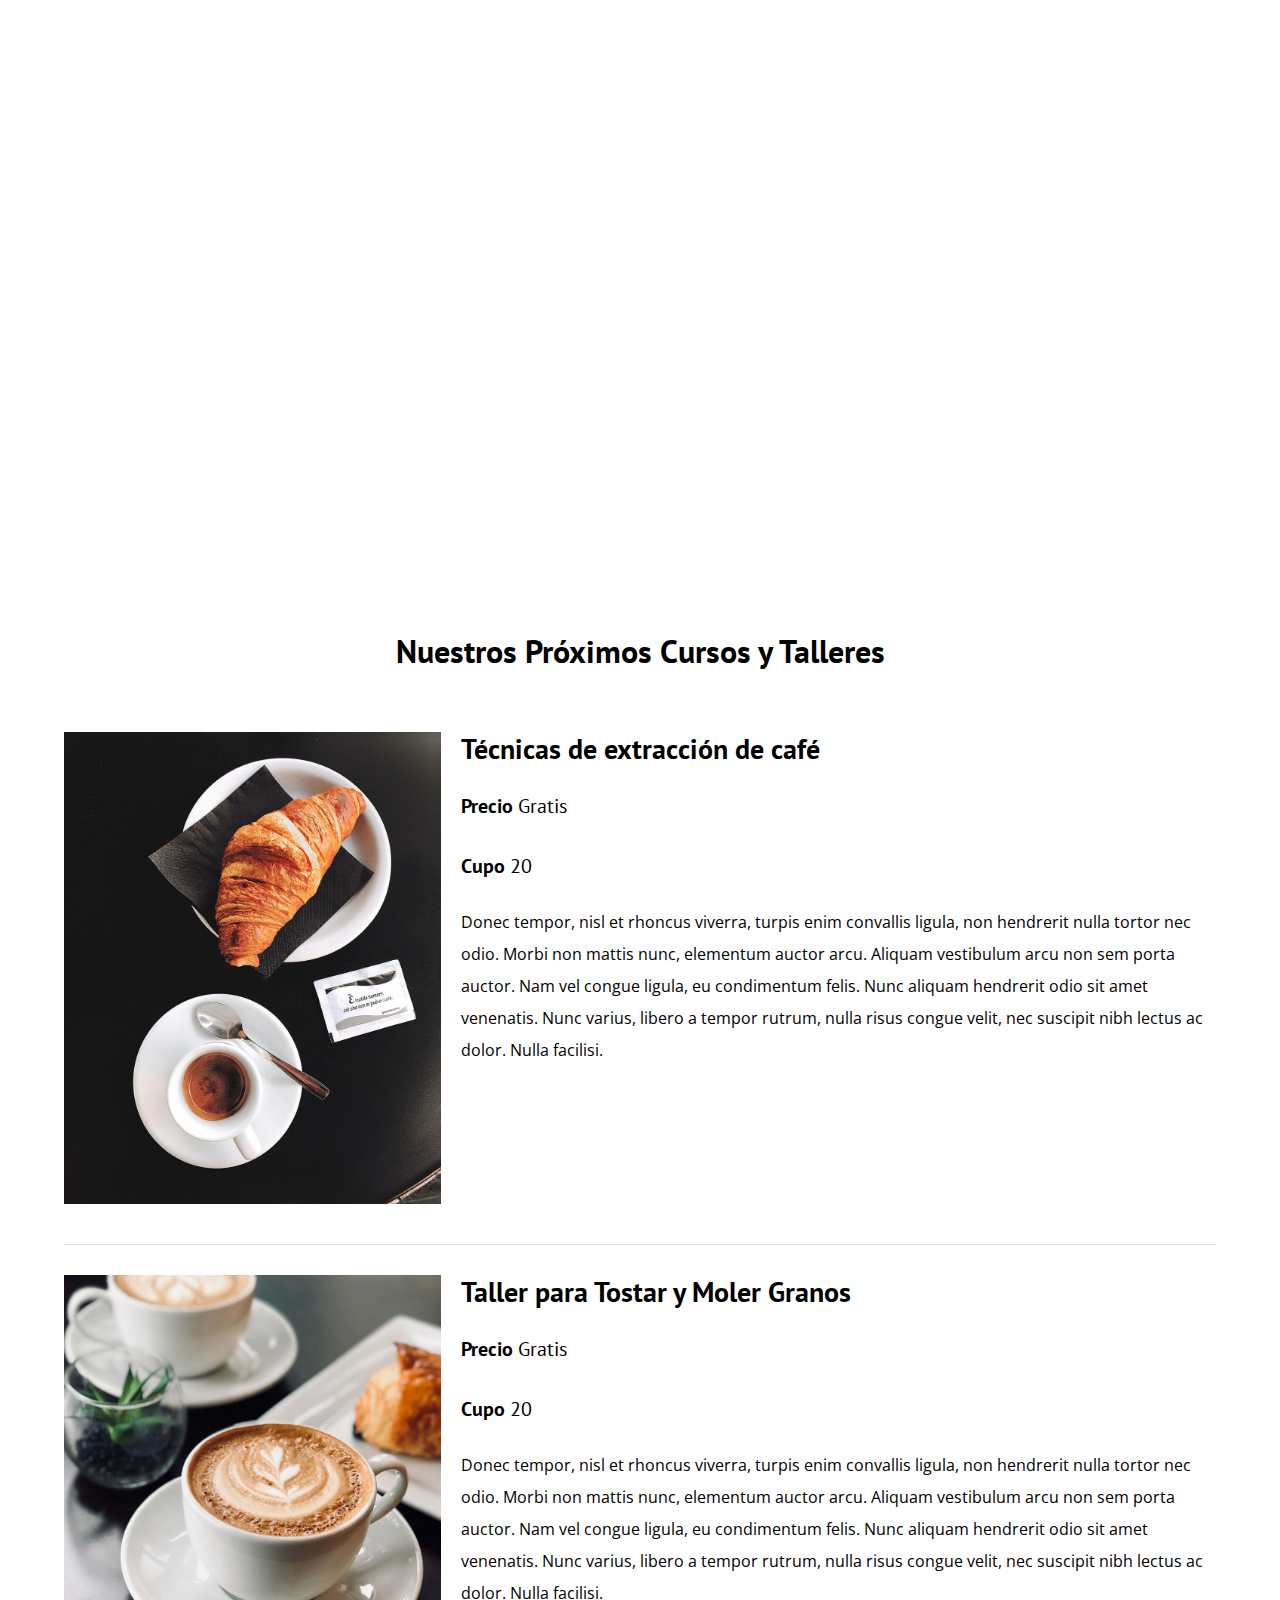
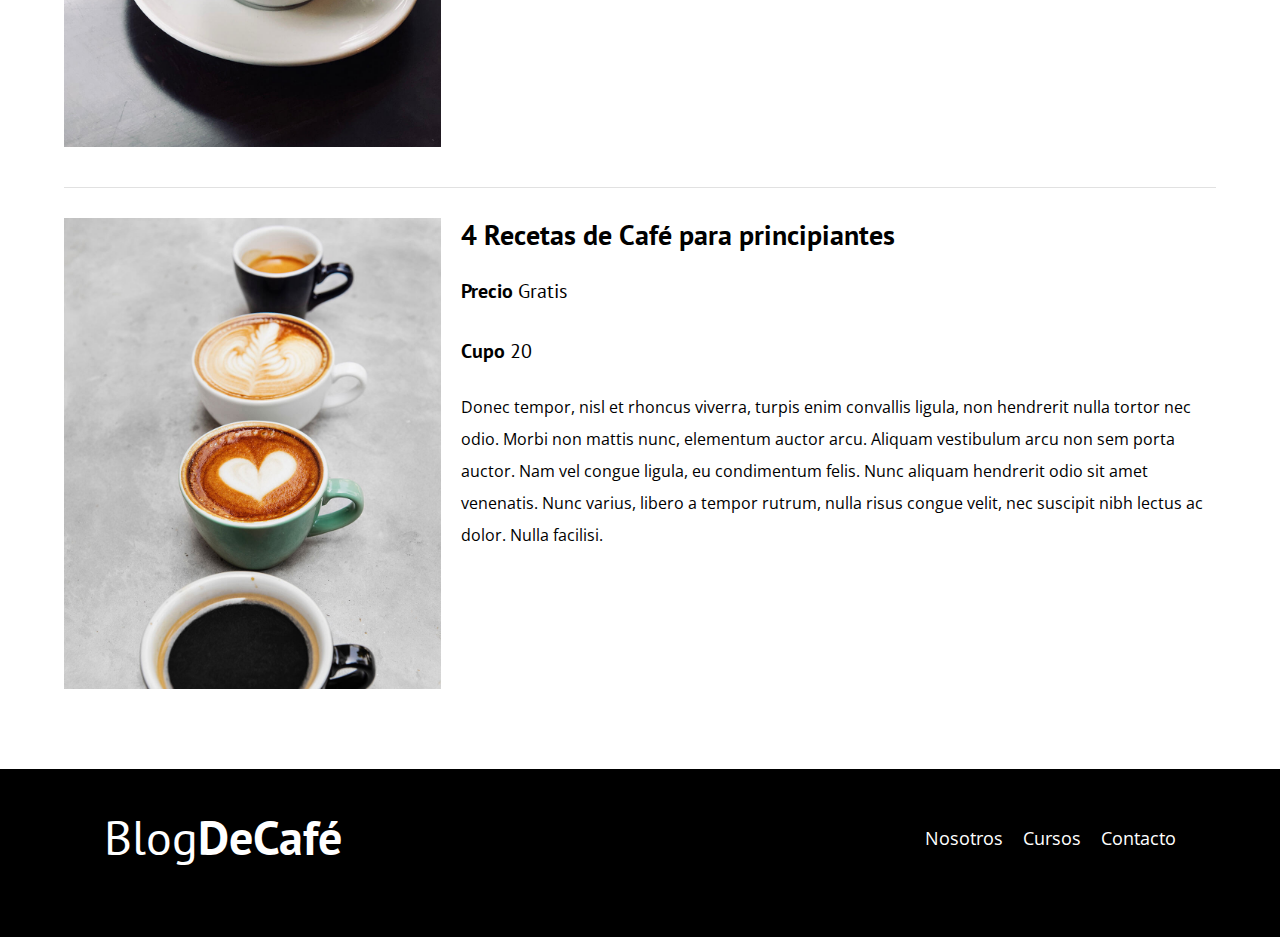
==== 4 - BlogDeCafé/cursos.html @ 6b2d034d "Add files via upload" ====
<!DOCTYPE html>
<html lang="en">
<head>
    <meta charset="UTF-8">
    <meta http-equiv="X-UA-Compatible" content="IE=edge">
    <meta name="viewport" content="width=device-width, initial-scale=1.0">
    <title>Blog de Café</title>
    <link rel="stylesheet" href="css/normalize.css">
    <link href="https://fonts.googleapis.com/css2?family=Open+Sans&family=PT+Sans:wght@400;700&display=swap" rel="stylesheet">
    <link rel="stylesheet" href="css/style.css">
</head>
<body>

    <header class="header">

        <div class="contenedor">
            <div class="barra">
                <a class="logo" href="index.html">
                    <h1 class="logo__nombre no-margin centrar-texto">Blog<span class="logo__bold">DeCafé</span></h1>
                </a>

                <nav class="navegacion">
                    <a href="nosotros.html" class="navegacion__enlace">Nosotros</a>
                    <a href="cursos.html" class="navegacion__enlace">Cursos</a>
                    <a href="contacto.html" class="navegacion__enlace">Contacto</a>
                </nav>

            </div>
        </div>

        <div class="header__texto">
            <h2 class="no-margin">Blog de café con consejos y cursos</h2>
            <p class="no-margin">Aprende de los expertos con las mejores recetas y consejos</p>
        </div>

    </header>

    <main class="contenedor centrar-texto">
        <h3>Nuestros Próximos Cursos y Talleres</h3>

        <div class="curso">
            
            <div class="curso__imagen">
                <img src="img/curso1.jpg" alt="Imagen  del curso">
            </div>

            <div class="curso__informacion">
                <h4 class="no-margin">Técnicas de extracción de café</h4>
                <p class="curso__label">Precio
                    <span class="curso__info">Gratis</span>
                </p>
                <p class="curso__label">Cupo
                    <span class="curso__info">20</span>
                </p>
                <p class="curso__descripcion">
                    Donec tempor, nisl et rhoncus viverra, turpis enim convallis ligula, non hendrerit nulla tortor nec odio. Morbi non mattis nunc, elementum auctor arcu. Aliquam vestibulum arcu non sem porta auctor. Nam vel congue ligula, eu condimentum felis. Nunc aliquam hendrerit odio sit amet venenatis. Nunc varius, libero a tempor rutrum, nulla risus congue velit, nec suscipit nibh lectus ac dolor. Nulla facilisi.
                </p>
            </div><!--.curso__informacion-->
        </div><!--.curso-->

        <div class="curso">
            
            <div class="curso__imagen">
                <img src="img/curso2.jpg" alt="Imagen  del curso">
            </div>

            <div class="curso__informacion">
                <h4 class="no-margin">Taller para Tostar y Moler Granos</h4>
                <p class="curso__label">Precio
                    <span class="curso__info">Gratis</span>
                </p>
                <p class="curso__label">Cupo
                    <span class="curso__info">20</span>
                </p>
                <p class="curso__descripcion">
                    Donec tempor, nisl et rhoncus viverra, turpis enim convallis ligula, non hendrerit nulla tortor nec odio. Morbi non mattis nunc, elementum auctor arcu. Aliquam vestibulum arcu non sem porta auctor. Nam vel congue ligula, eu condimentum felis. Nunc aliquam hendrerit odio sit amet venenatis. Nunc varius, libero a tempor rutrum, nulla risus congue velit, nec suscipit nibh lectus ac dolor. Nulla facilisi.
                </p>
            </div><!--.curso__informacion-->
        </div><!--.curso-->
        <div class="curso">
            
            <div class="curso__imagen">
                <img src="img/curso3.jpg" alt="Imagen  del curso">
            </div>

            <div class="curso__informacion">
                <h4 class="no-margin">4 Recetas de Café para principiantes</h4>
                <p class="curso__label">Precio
                    <span class="curso__info">Gratis</span>
                </p>
                <p class="curso__label">Cupo
                    <span class="curso__info">20</span>
                </p>
                <p class="curso__descripcion">
                    Donec tempor, nisl et rhoncus viverra, turpis enim convallis ligula, non hendrerit nulla tortor nec odio. Morbi non mattis nunc, elementum auctor arcu. Aliquam vestibulum arcu non sem porta auctor. Nam vel congue ligula, eu condimentum felis. Nunc aliquam hendrerit odio sit amet venenatis. Nunc varius, libero a tempor rutrum, nulla risus congue velit, nec suscipit nibh lectus ac dolor. Nulla facilisi.
                </p>
            </div><!--.curso__informacion-->
        </div><!--.curso-->
    
    </main>


    </div>

    <footer class="footer">
        <div class="contenedor">
            <div class="barra">
                <a class="logo" href="index.html">
                    <h1 class="logo__nombre no-margin centrar-texto">Blog<span class="logo__bold">DeCafé</span></h1>
                </a>

                <nav class="navegacion">
                    <a href="nosotros.html" class="navegacion__enlace">Nosotros</a>
                    <a href="cursos.html" class="navegacion__enlace">Cursos</a>
                    <a href="contacto.html" class="navegacion__enlace">Contacto</a>
                </nav>

            </div>
        </div>
    </footer>
    
</body>
</html>
---- 4 - BlogDeCafé/css/style.css ----
:root {
    --fuenteHeading: 'PT Sans', sans-serif;
    --fuenteParrafos: 'Open Sans', sans-serif;

    --primario: #784D3C;
    --gris: #e1e1e1;
    --blanco: #ffffff;
    --negro: #000000;
}

html {
    box-sizing: border-box;
    font-size: 62.5%; /* 1rem = 10px */
  }

  *, *:before, *:after {
    box-sizing: inherit;
  }

body{
    font-family: var(--fuenteParrafos);
    font-size: 1.6rem;
    line-height: 2;
}

/** Globales **/

.contenedor {
    max-width:  120rem;
    width: 90%;
    margin:  0 auto;
}

a {
    text-decoration: none;
}

h1, h2, h3, h4 {
    font-family: var(--fuenteHeading);
    line-height: 1.2;
}

h1 {
    font-size: 4.8rem;
}

h2 {
    font-size: 4rem;
}

h3 {
    font-size: 3.2rem;
}

h4 {
    font-size: 2.8rem;
}

img {
    max-width: 100%;
}

/** Utilidades **/
.no-margin {
    margin: 0;
}
.no-padding {
    padding: 0;
}
.centrar-texto {
    text-align: center;
}

/** Header **/

.webp .header {
    background-image: url(../img/banner.webp);
}

.no-webp .header {
    background-image: url(../img/banner.jpg);
}

.header {
    height: 60rem;
    background-size: cover;
    background-repeat: no-repeat;
    background-position: center center;
}

.header__texto {
    text-align: center;
    color: var(--blanco);
    margin-top: 5rem;
}

@media (min-width: 768px) {
    .header__texto {
        margin-top: 15rem;
    }
}

.barra {
    padding: 4rem;
}

@media (min-width: 768px) {
    .barra {
        display: flex;
        justify-content: space-between;
        align-items: center;
    }
}

.logo {
    color: var(--blanco);
}

.logo__nombre{
    font-weight: normal;
}

.logo__bold {
    font-weight: 700;
}

@media (min-width: 768px) {
    .navegacion {
        display: flex;
        gap: 2rem;
    }
}

.navegacion__enlace {
    display: block;
    text-align: center;
    font-size: 1.8rem;
    color: var(--blanco);
}


@media (min-width: 768px) {
    .contenido-principal{
        display: grid;
        grid-template-columns: 2fr 1fr;
        column-gap: 4rem;

    }
    
}

.entrada {
    border-bottom: 1px solid var(--gris);
    margin-bottom: 2rem;
}
.entrada:last-of-type {
    border: none;
    margin-bottom: 0;
}

.boton {
    display: block;
    font-family: var(--fuenteHeading);
    color: var(--blanco);
    text-align: center;
    padding: 1rem 3rem;
    font-size: 1.8rem;
    text-transform: uppercase;
    font-weight: 700;
    margin-bottom: 2rem;
    border: none;
}

@media (min-width: 768px) {
    .boton {
        display:inline-block;
    }
}

.boton:hover {
    cursor: pointer;
}

.boton--primario {
    background-color: var(--negro);
}
.boton--secundario {
    background-color: var(--primario);
}

.cursos {
    list-style: none;
}

.widget-curso {
    border-bottom: 1px solid var(--gris);
    margin-bottom: 2rem;
}

.widget-curso:last-of-type {
    border: none;
    margin-bottom: 0;
}

.widget-curso__label,
.curso__label {
    font-family: var(--fuenteHeading);
    font-weight: 700;
}

.widget-curso__info,
.curso__info {
    font-weight: 400;
}

.widget-curso__label,
.widget-curso__info,
.curso__label,
.curso__info {
    font-size: 2rem;
}

.footer {
    background-color: var(--negro);
    padding-bottom: 3rem;
    margin-top: 4rem;
}

/** Sobre Nosotros **/

@media (min-width: 768px) {
    .sobre-nosotros {
        display: grid;
        grid-template-columns: 1fr 1fr;
        gap: 2rem;
        
    } 
    .sobre-nosotros__imagen {
        
    }
}

/** Curso **/

@media (min-width: 768px) {
    .curso {
        display: grid;
        grid-template-columns: 1fr 2fr;
        column-gap: 2rem;
    }
}

.curso {
    padding: 3rem 0;
    border-bottom: 1px solid var(--gris);
}

.curso:last-of-type{
    border: none;
}

.curso__informacion {
    text-align: left;
}


/** Contacto **/
.contacto-bg {
    background-image: url(../img/contacto.jpg);
    height: 40rem;
    background-size: cover;
    background-repeat: no-repeat;
}

/** Formulario **/

.formulario {
    background-color: var(--blanco);
    margin: -5rem auto 0 auto;
    width: 95%;
    border-radius: 0.3rem;
    padding: 5rem;

}

.campo {
    display: flex;
    margin-bottom: 2rem;
    gap: 2rem;

}

.campo__label {
    flex: 0 0 9rem;
    text-align: right;
 
}

.campo__field {
    flex: 1;
    border: 1px solid var(--gris);
}

.campo__field--textarea {
    height: 20rem;
}
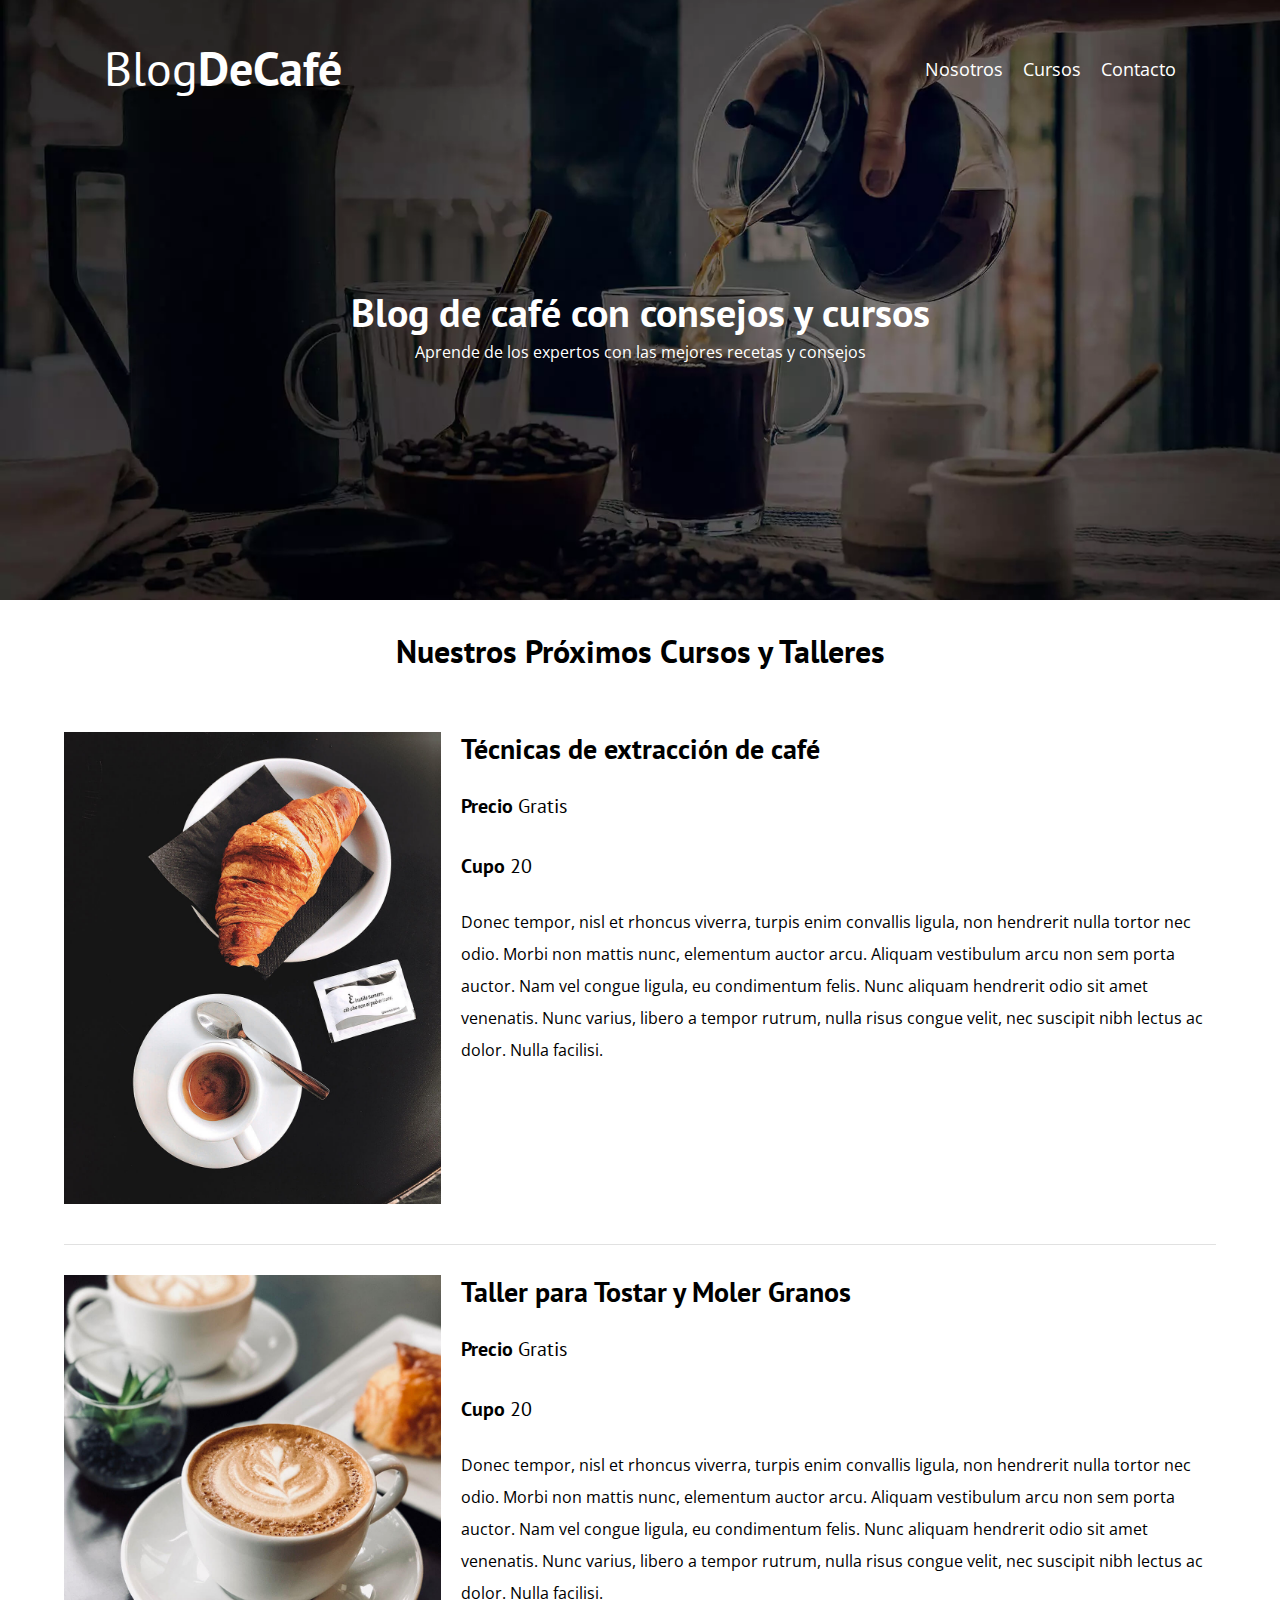
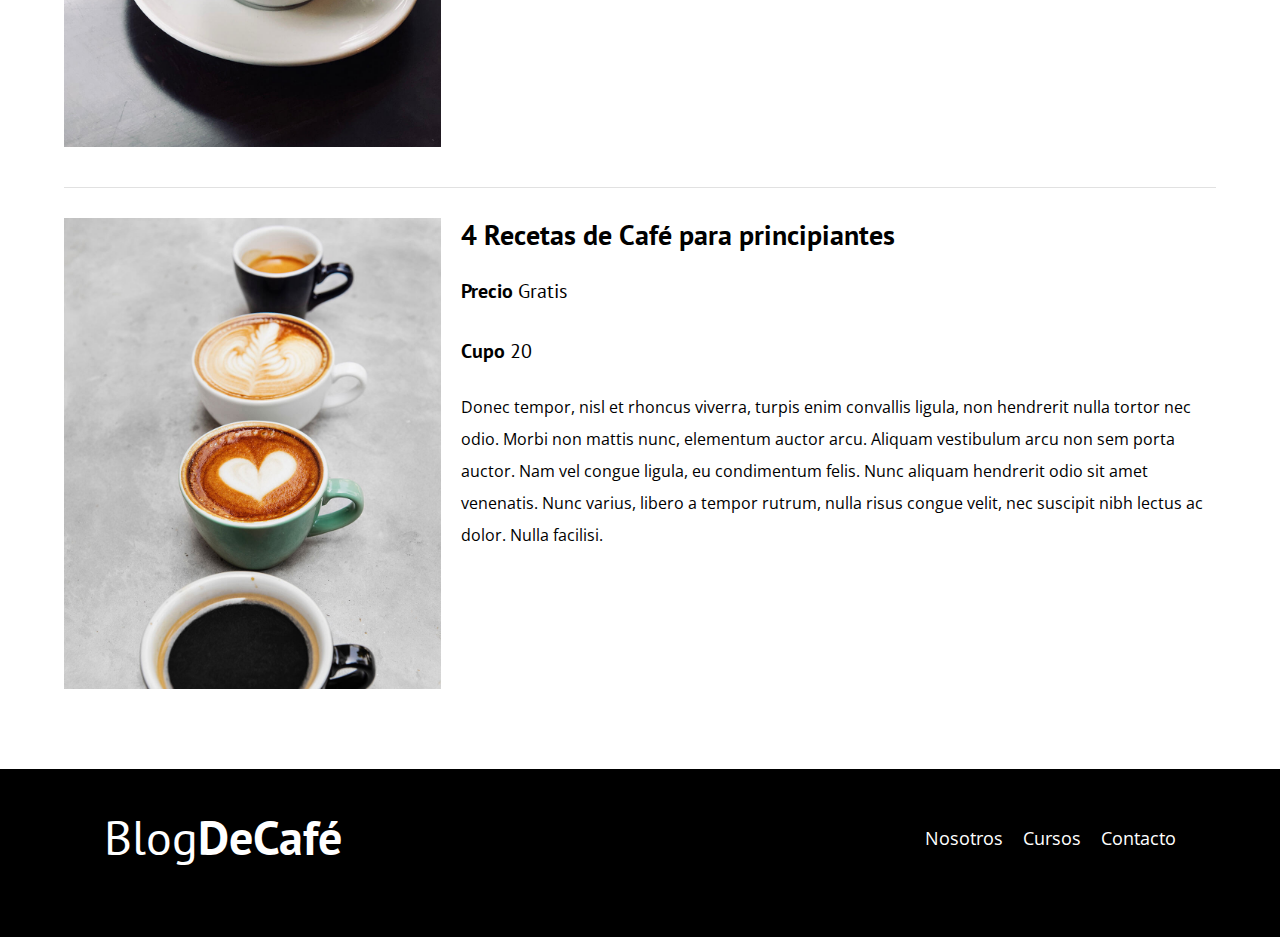
==== commit d341e720: "Add files via upload" ====
--- a/4 - BlogDeCafé/cursos.html
+++ b/4 - BlogDeCafé/cursos.html
@@ -119,5 +119,7 @@
         </div>
     </footer>
     
+    <script src="js/modernizr.js"></script>
+    
 </body>
 </html>